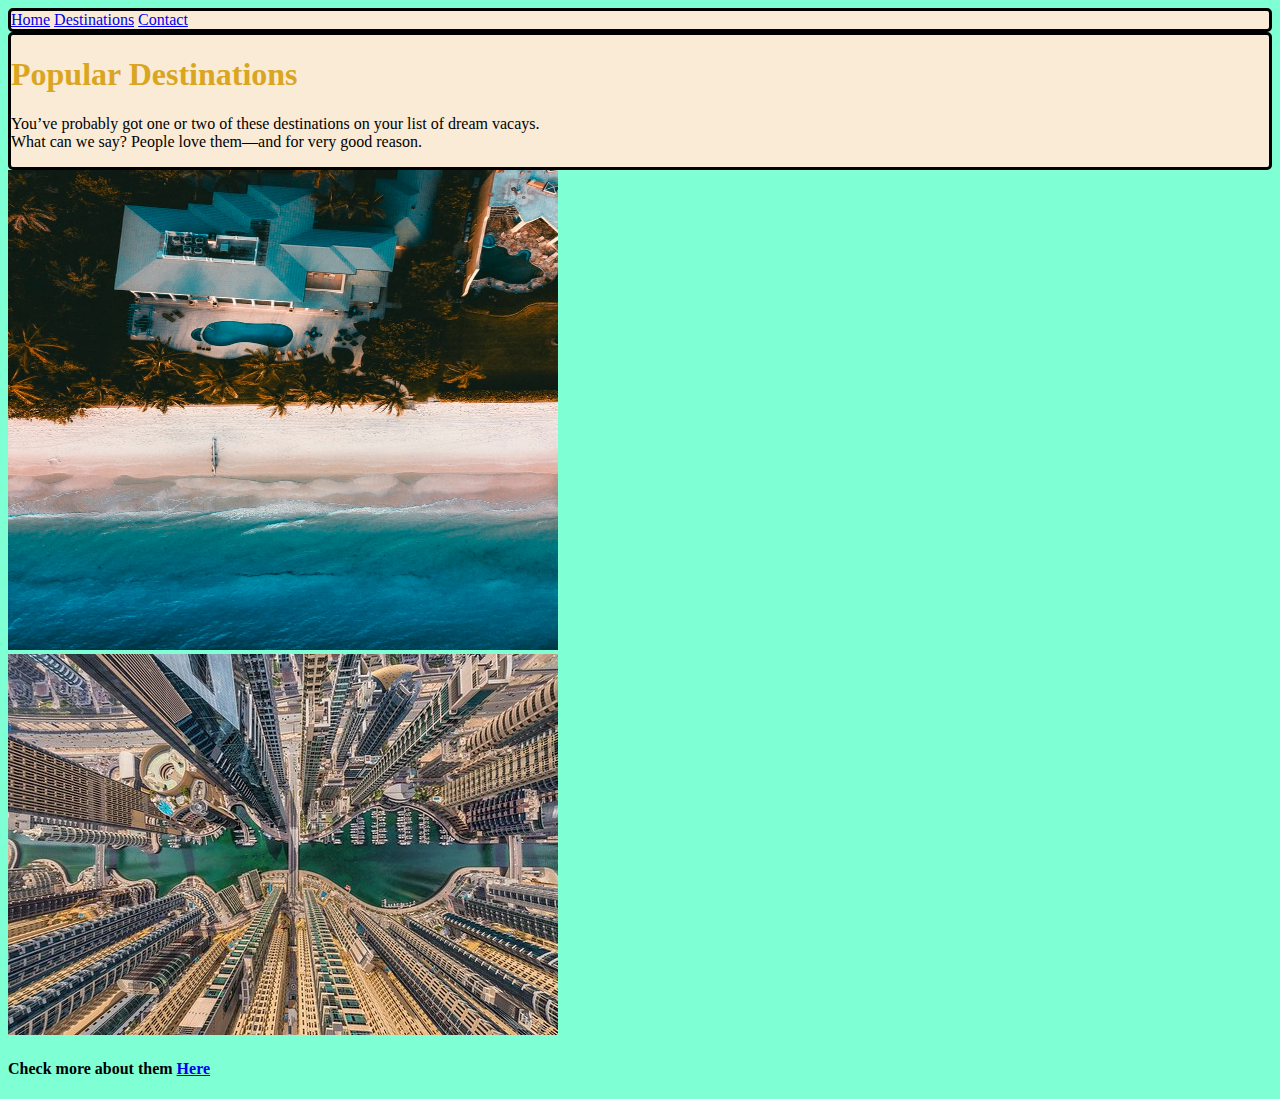
==== index.html @ 0187fd26 "beginning of project" ====
<!DOCTYPE html>
<html lang="en">

<head>
    <meta charset="UTF-8">
    <meta http-equiv="X-UA-Compatible" content="IE=edge">
    <meta name="viewport" content="width=device-width, initial-scale=1.0">
    <title>Travel Agency</title>
    <link rel="stylesheet" href="styles.css">

</head>
<nav>
    <div>
        <a href="index.html"> Home</a>
        <a href="About.html"> Destinations</a>
        <a href="Contact.html"> Contact</a>
    </div>
</nav>

<body></body>
<div>
    <h1>Popular Destinations</h1>
    <p> You’ve probably got one or two of these
        destinations on your list of dream vacays.<br>
        What can we say? People love them—and for very good reason.</p>

</div>
<img src="./img/1.jpg" width="550px" height="480px" alt="Picture of beach"> <br>
<img src="./img/dubai.jpg" alt="Picture of Cancun">

<h4>
    Check more about them <a href="About.html">Here</a>
</h4>
</body>


</html>
---- styles.css ----
body {
    background-color: aquamarine;
}

h1 {
    color: goldenrod;
}

div {
    background-color: antiquewhite;
    border-style: solid;
    border-color: black;
    border-radius: 5px;
}

.shadow-test {
    text-shadow: gray 1px 1px;
}
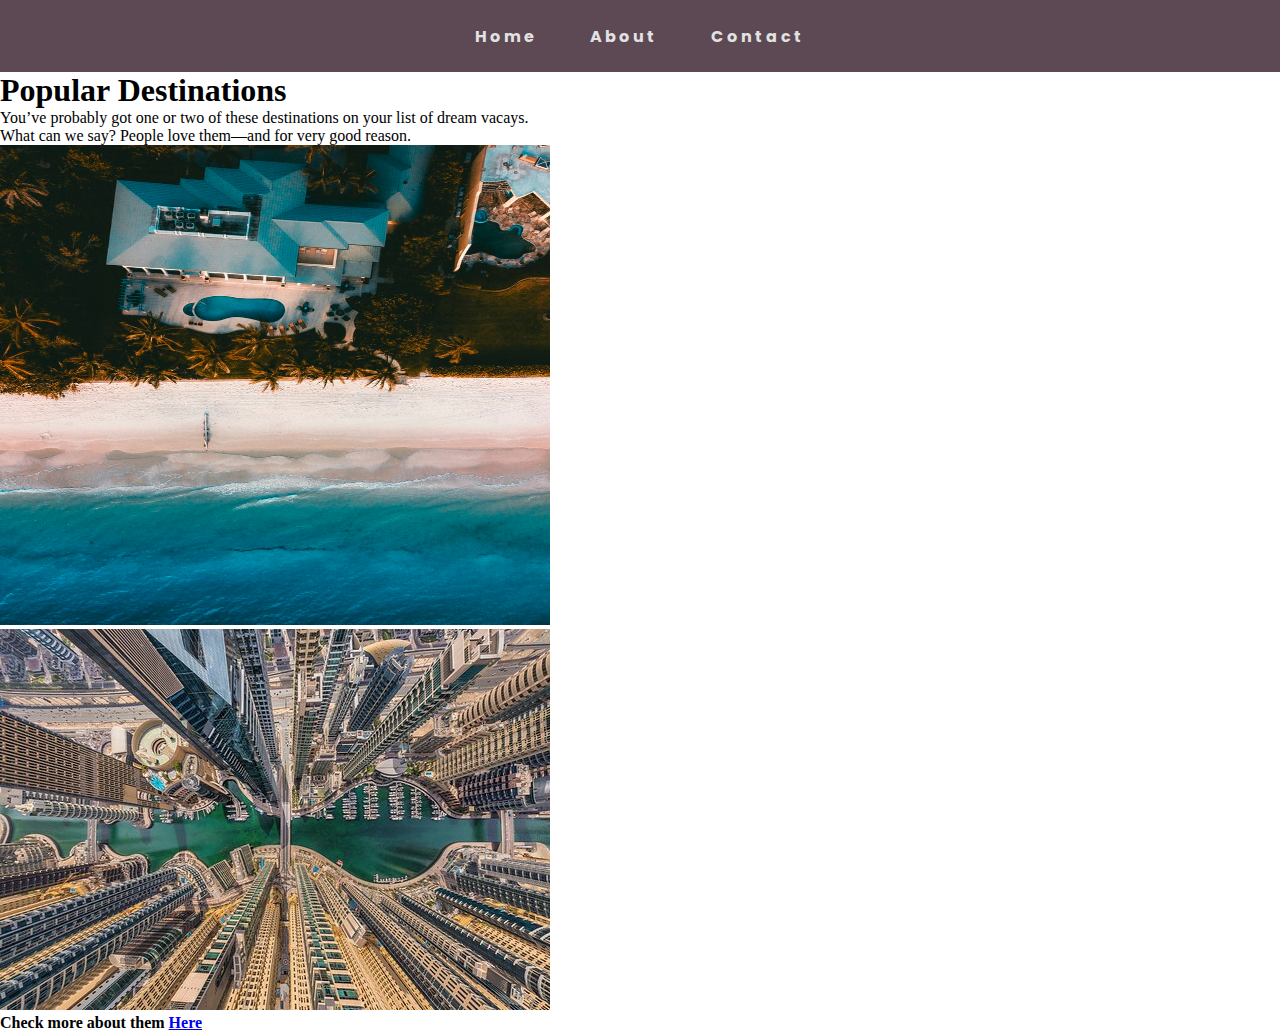
==== commit f1857331: "navigation bar styled" ====
--- a/index.html
+++ b/index.html
@@ -7,30 +7,43 @@
     <meta name="viewport" content="width=device-width, initial-scale=1.0">
     <title>Travel Agency</title>
     <link rel="stylesheet" href="styles.css">
+    <!-- <link href="https://fonts.googleapis.com/css2?family=Poppins:wght@100&display=swap" rel="stylesheet"> -->
+    <link href="https://fonts.googleapis.com/css2?family=Poppins:wght@100;200&display=swap" rel="stylesheet">
 
 </head>
-<nav>
+
+
+<body>
+
+    <!-- Creating navigation bar -->
+    <nav>
+        <ul class="nav-links">
+            <li><a href="./index.html">Home</a></li>
+            <li><a href="./About.html">About</a></li>
+            <li><a href="./Contact.html">Contact</a></li>
+        </ul>
+        <div class="burger">
+            <div class="line1"></div>
+            <div class="line2"></div>
+            <div class="line3"></div>
+        </div>
+    </nav>
+
+    <script src="index.js"></script>
+
     <div>
-        <a href="index.html"> Home</a>
-        <a href="About.html"> Destinations</a>
-        <a href="Contact.html"> Contact</a>
+        <h1>Popular Destinations</h1>
+        <p> You’ve probably got one or two of these
+            destinations on your list of dream vacays.<br>
+            What can we say? People love them—and for very good reason.</p>
+
     </div>
-</nav>
+    <img src="./img/1.jpg" width="550px" height="480px" alt="Picture of beach"> <br>
+    <img src="./img/dubai.jpg" alt="Picture of Cancun">
 
-<body></body>
-<div>
-    <h1>Popular Destinations</h1>
-    <p> You’ve probably got one or two of these
-        destinations on your list of dream vacays.<br>
-        What can we say? People love them—and for very good reason.</p>
-
-</div>
-<img src="./img/1.jpg" width="550px" height="480px" alt="Picture of beach"> <br>
-<img src="./img/dubai.jpg" alt="Picture of Cancun">
-
-<h4>
-    Check more about them <a href="About.html">Here</a>
-</h4>
+    <h4>
+        Check more about them <a href="About.html">Here</a>
+    </h4>
 </body>
 
 
--- a/styles.css
+++ b/styles.css
@@ -1,19 +1,103 @@
-
-body {
-    background-color: aquamarine;
+*{
+    margin: 0px;
+    padding: 0px;
+    box-sizing: border-box;
 }
 
-h1 {
-    color: goldenrod;
+nav{
+    display:flex;
+    justify-content: space-around;
+    align-items: center;
+    min-height: 8vh;
+    background-color: #5D4954;
+    font-family: 'Poppins', sans-serif;
+    
 }
 
-div {
-    background-color: antiquewhite;
-    border-style: solid;
-    border-color: black;
-    border-radius: 5px;
+.nav-links{
+    display: flex; 
+    justify-content: space-around;
+    width: 30%;
 }
 
-.shadow-test {
-    text-shadow: gray 1px 1px;
+.nav-links li{
+    list-style: none;
 }
+
+.nav-links a{
+    color: rgb(226, 226, 226);
+    text-decoration: 3px;
+    letter-spacing: 3px;
+    font-weight: bold;
+    font-size: 16px;
+}
+
+.burger {
+    display: none;
+    cursor: pointer;
+}
+
+.burger div{
+    width: 25px;
+    height: 3px;
+    background-color:rgb(226, 226, 226);
+    margin: 5px;
+    transition: all 0.5 ease;
+}
+
+@media screen and (max-width:1024px) {
+    .nav-links{ 
+        width: 60%;
+    }
+}
+
+
+@media screen and (max-width:768px) {
+    body{
+        overflow-x: hidden;
+    }
+    .nav-links{
+        position: absolute;
+        right: 0px;
+        height: 92vh;
+        top: 8vh;  
+        background-color: #5D4954;
+        display: flex;
+        flex-direction: column;
+        align-items: center;
+        width: 50%;
+        transform: translateX(100%);
+        transition: transform 0.5s ease-in;
+    }
+    .nav-links li{
+        opacity: 0;
+    }
+    .burger{
+        display: block;
+    }
+}
+
+.nav-active{
+    transform: translateX(0%);
+}
+
+@keyframes navLinkFade {
+    from{
+        opacity: 0;
+        transform: translateX(50px);
+    }
+    to{
+        opacity: 1;
+        transform: translateX(0px);
+    }
+}
+
+.toggle .line1{
+    transform: rotate(-45deg) translate(-5px,6px);
+}
+.toggle .line2{
+    opacity: 0;
+}
+.toggle .line3{
+    transform: rotate(45deg) translate(-5px,-6px);
+}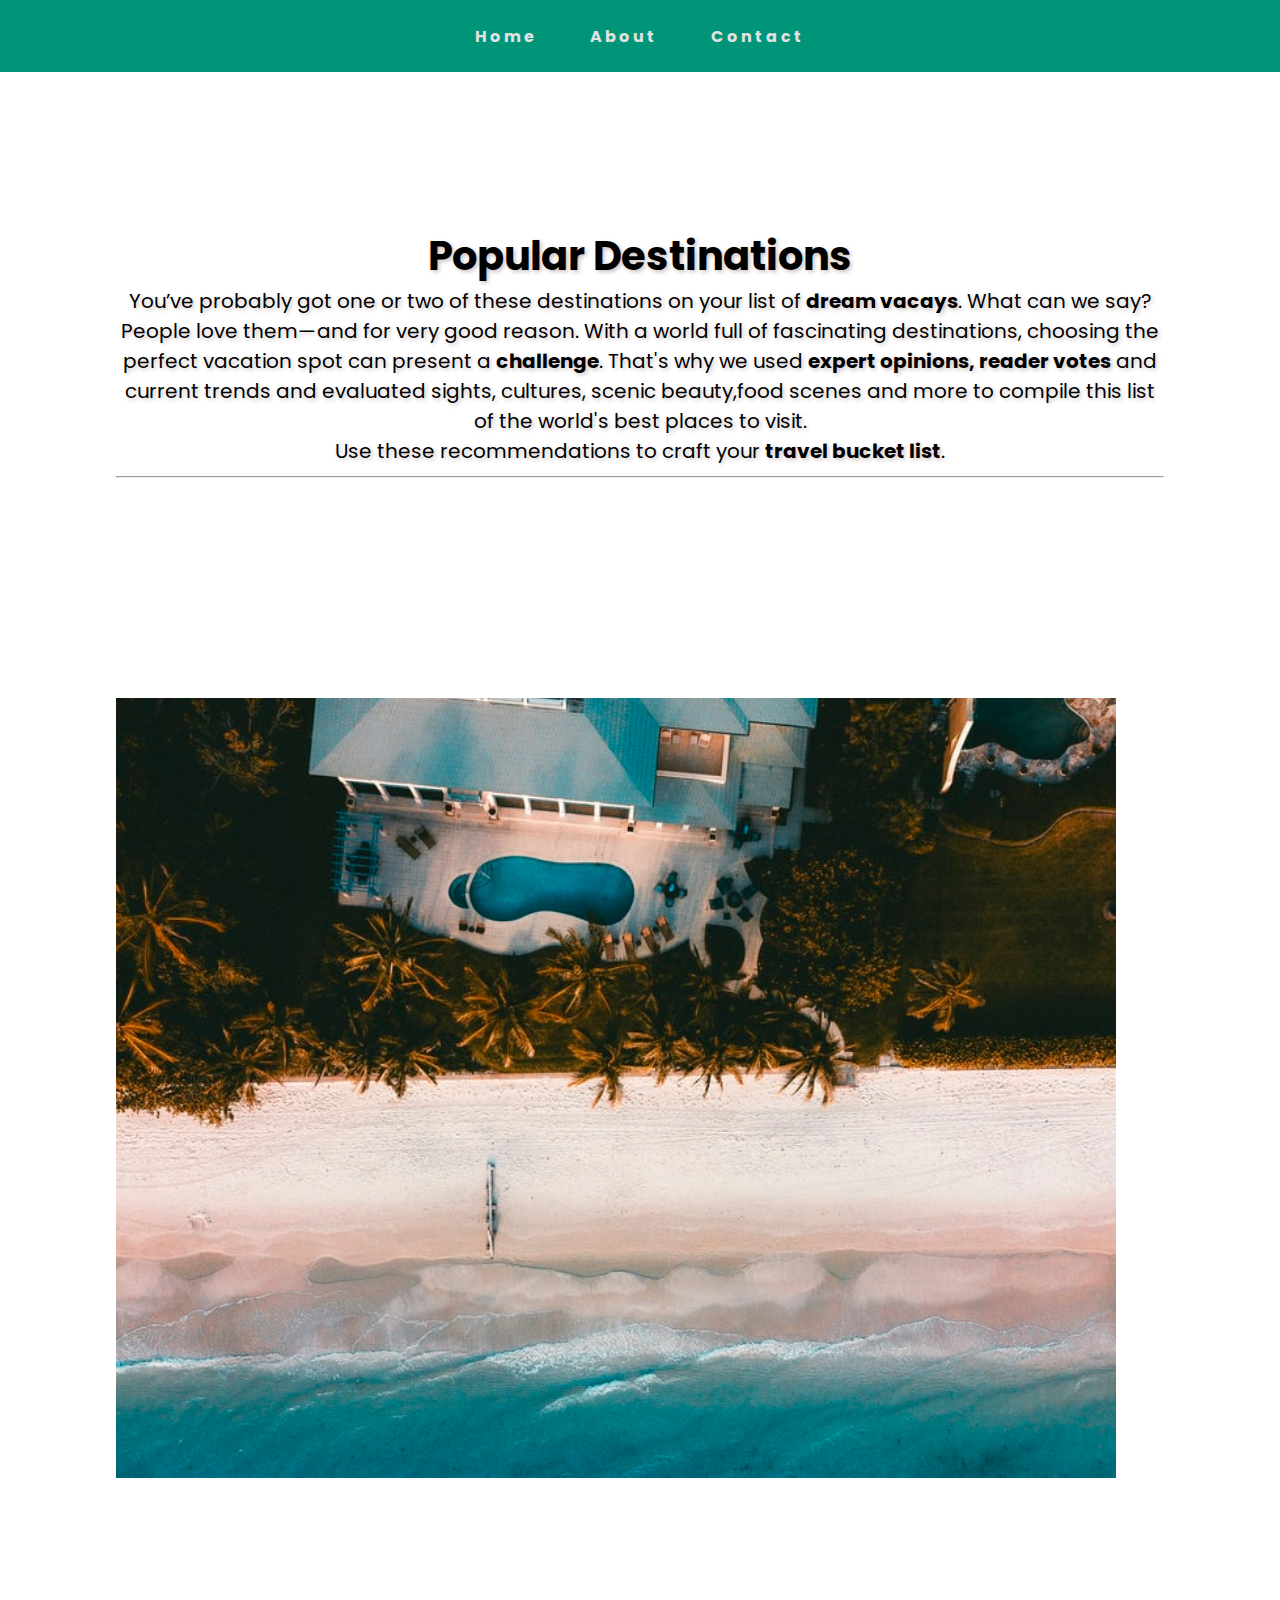
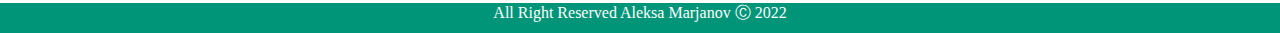
==== commit ce7098d5: "Css website" ====
--- a/index.html
+++ b/index.html
@@ -9,12 +9,13 @@
     <link rel="stylesheet" href="styles.css">
     <!-- <link href="https://fonts.googleapis.com/css2?family=Poppins:wght@100&display=swap" rel="stylesheet"> -->
     <link href="https://fonts.googleapis.com/css2?family=Poppins:wght@100;200&display=swap" rel="stylesheet">
-
+    <script src="index.js" defer></script>
 </head>
 
 
 <body>
-
+<div class="page-container">
+    <div class="content-wrap"> 
     <!-- Creating navigation bar -->
     <nav>
         <ul class="nav-links">
@@ -28,23 +29,38 @@
             <div class="line3"></div>
         </div>
     </nav>
+        <div class="wrapper">
+        <header>
+            <h2>Popular Destinations</h2>
+        </header>
+        <section>
+            <p> You’ve probably got one or two of these
+                destinations on your list of <strong>dream vacays</strong>.
+                What can we say? People love them—and for very good reason.
+                With a world full of fascinating destinations, choosing the perfect vacation spot can present a
+                <strong>challenge</strong>.
+                That's why we used <strong>expert opinions, reader votes</strong> and current trends and evaluated sights,
+                cultures, scenic beauty,food scenes and more
+                to compile this list of the world's best places to visit.<br>
+                Use these recommendations to craft your <strong>travel bucket list</strong>.
+            </p>
+            <hr class="title-underline">
+            <div class="image-container">
+                <img src="./img/1.jpg" alt="Picture of beach">
+                <img class="transition-image" src="./img/dubai.jpg" alt="Picture of Cancun">
+            </div> 
+        </section>
+    </div>
+    
+</div>
+</div>
 
-    <script src="index.js"></script>
+<footer id="footer">
+    All Right Reserved Aleksa Marjanov &#9400; 2022
+ </footer>
 
-    <div>
-        <h1>Popular Destinations</h1>
-        <p> You’ve probably got one or two of these
-            destinations on your list of dream vacays.<br>
-            What can we say? People love them—and for very good reason.</p>
-
-    </div>
-    <img src="./img/1.jpg" width="550px" height="480px" alt="Picture of beach"> <br>
-    <img src="./img/dubai.jpg" alt="Picture of Cancun">
-
-    <h4>
-        Check more about them <a href="About.html">Here</a>
-    </h4>
 </body>
 
 
+
 </html>--- a/styles.css
+++ b/styles.css
@@ -1,103 +1,396 @@
-*{
-    margin: 0px;
-    padding: 0px;
-    box-sizing: border-box;
-}
-
-nav{
-    display:flex;
-    justify-content: space-around;
+* {
+  margin: 0px;
+  padding: 0px;
+  box-sizing: border-box;
+  text-align: center;
+}
+
+div {
+  display: block;
+}
+html,
+body {
+  text-align: center;
+  padding-top: 100px;
+  min-height: 100vh;
+  margin: 0;
+  overflow-x: hidden;
+}
+
+.main {
+  position: absolute;
+  justify-content: center;
+  align-items: center;
+  margin-top: 10px;
+  width: 100vw;
+  display: grid;
+  grid-template-columns: repeat(auto-fill, minmax(300px, 300px));
+  column-gap: 10px;
+  row-gap: 10px;
+}
+
+img {
+  width: 300px;
+  height: 300px;
+  object-fit: cover;
+  object-position: center;
+}
+
+.page-container {
+  min-height: 100%;
+}
+
+.content-wrap {
+  overflow: auto;
+  padding-bottom: 50px;
+}
+
+nav {
+  z-index: 1;
+  margin-right: 0px;
+  position: fixed;
+  top: 0;
+  width: 100%;
+  display: flex;
+  justify-content: space-around;
+  align-items: center;
+  min-height: 8vh;
+  background-color: #009578;
+  font-family: "Poppins", sans-serif;
+}
+
+.nav-links {
+  display: flex;
+  justify-content: space-around;
+  width: 30%;
+}
+
+.nav-links li {
+  list-style: none;
+}
+
+.nav-links a {
+  color: rgb(226, 226, 226);
+  text-decoration: 3px;
+  letter-spacing: 3px;
+  font-weight: bold;
+  font-size: 16px;
+}
+
+.nav-links a:hover {
+  color: rgb(0, 0, 0);
+}
+
+.burger {
+  display: none;
+  cursor: pointer;
+}
+
+.burger div {
+  width: 25px;
+  height: 3px;
+  background-color: rgb(226, 226, 226);
+  margin: 5px;
+  transition: all 0.5 ease;
+}
+
+@media screen and (max-width: 1024px) {
+  .nav-links {
+    width: 60%;
+  }
+}
+
+@media screen and (max-width: 768px) {
+  body {
+    overflow-x: hidden;
+  }
+  .nav-links {
+    position: absolute;
+    right: 0px;
+    height: 92vh;
+    top: 8vh;
+    background-color: #009578;
+    display: flex;
+    flex-direction: column;
     align-items: center;
-    min-height: 8vh;
-    background-color: #5D4954;
-    font-family: 'Poppins', sans-serif;
-    
-}
-
-.nav-links{
-    display: flex; 
-    justify-content: space-around;
     width: 30%;
-}
-
-.nav-links li{
-    list-style: none;
-}
-
-.nav-links a{
-    color: rgb(226, 226, 226);
-    text-decoration: 3px;
-    letter-spacing: 3px;
-    font-weight: bold;
-    font-size: 16px;
-}
-
-.burger {
-    display: none;
-    cursor: pointer;
-}
-
-.burger div{
-    width: 25px;
-    height: 3px;
-    background-color:rgb(226, 226, 226);
-    margin: 5px;
-    transition: all 0.5 ease;
-}
-
-@media screen and (max-width:1024px) {
-    .nav-links{ 
-        width: 60%;
-    }
-}
-
-
-@media screen and (max-width:768px) {
-    body{
-        overflow-x: hidden;
-    }
-    .nav-links{
-        position: absolute;
-        right: 0px;
-        height: 92vh;
-        top: 8vh;  
-        background-color: #5D4954;
-        display: flex;
-        flex-direction: column;
-        align-items: center;
-        width: 50%;
-        transform: translateX(100%);
-        transition: transform 0.5s ease-in;
-    }
-    .nav-links li{
-        opacity: 0;
-    }
-    .burger{
-        display: block;
-    }
-}
-
-.nav-active{
-    transform: translateX(0%);
+    transform: translateX(100%);
+    transition: transform 0.5s ease-in;
+  }
+
+  .nav-links li {
+    opacity: 0;
+  }
+  .burger {
+    display: block;
+  }
+}
+
+.nav-active {
+  transform: translateX(0%);
 }
 
 @keyframes navLinkFade {
-    from{
-        opacity: 0;
-        transform: translateX(50px);
-    }
-    to{
-        opacity: 1;
-        transform: translateX(0px);
-    }
-}
-
-.toggle .line1{
-    transform: rotate(-45deg) translate(-5px,6px);
-}
-.toggle .line2{
+  from {
     opacity: 0;
-}
-.toggle .line3{
-    transform: rotate(45deg) translate(-5px,-6px);
-}+    transform: translateX(50px);
+  }
+  to {
+    opacity: 1;
+    transform: translateX(0px);
+  }
+}
+
+.toggle .line1 {
+  transform: rotate(-45deg) translate(-5px, 6px);
+}
+.toggle .line2 {
+  opacity: 0;
+}
+.toggle .line3 {
+  transform: rotate(45deg) translate(-5px, -6px);
+}
+
+/* Styling table */
+table {
+  justify-content: center;
+  align-items: center;
+  padding-top: 30%;
+  border-collapse: collapse;
+  width: 100%;
+}
+
+th,
+td {
+  padding: 8px;
+  text-align: left;
+  border-bottom: 1px solid black;
+}
+
+tr:nth-child(even) {
+  background-color: #afafaf;
+}
+
+tr:hover {
+  background-color: gray;
+}
+
+/* Image transition on index page */
+.image-container {
+  height: 800px;
+  width: 1000px;
+  position: relative;
+  margin-top: 200px;
+  margin-bottom: 5rem;
+}
+
+.image-container img {
+  padding-top: 2%;
+  width: 100%;
+  height: 100%;
+}
+
+.transition-image {
+  position: absolute;
+  top: 0px;
+  left: 0px;
+  opacity: 0;
+  transition: ease 0.5s;
+}
+
+.transition-image:hover {
+  opacity: 1;
+}
+
+@media screen and (max-width: 768px) {
+  .image-container {
+    width: 100%;
+    overflow-x: hidden;
+  }
+  html,
+  body {
+    overflow-x: hidden;
+  }
+}
+/* Positioning h1 header in index.html */
+.wrapper,
+.contact,
+.title {
+  display: block;
+  padding-top: 2%;
+  font-family: "Poppins", sans-serif;
+  color: black;
+  text-shadow: 0.1em 0.1em 0.2em rgb(206, 193, 193);
+  padding: 2%;
+  margin: 0 auto;
+  width: 100%;
+  justify-content: center;
+  align-items: center;
+  background-color: white;
+}
+
+.wrapper {
+  height: 100%;
+  font-size: 20px;
+  max-width: 100%;
+  text-align: left;
+  width: 1100px;
+}
+.wrapper h2 {
+  font-size: 40px;
+}
+
+.wrapper p {
+  font-size: 20px;
+}
+.contact {
+  font-size: 35px;
+  height: 100%;
+}
+.title {
+  font-size: 25px;
+  height: 100%;
+}
+
+.section {
+  padding: 2rem 0;
+  text-align: center;
+  justify-content: center;
+  font-family: "Poppins", sans-serif;
+}
+
+.section p {
+  font-size: 20px;
+}
+
+.section {
+  display: block;
+}
+
+#footer {
+  background-color: #009578;
+  text-align: center;
+  color: white;
+  height: 30px;
+  margin-top: -30px;
+  clear: both;
+  position: sticky;
+  top: 100%;
+}
+
+input {
+  background-color: #eee;
+  border: none;
+  border-radius: 70px;
+  font-size: 1.6rem;
+  margin-bottom: 1.5rem;
+  margin-top: 1rem;
+  padding: 1.6rem 2rem;
+  width: 80%;
+}
+
+textarea {
+  background-color: #eee;
+  border: none;
+  border-radius: 70px;
+  font-size: 1.6rem;
+  margin-bottom: 1.5rem;
+  margin-top: 1rem;
+  padding: 1.6rem 2rem;
+  width: 80%;
+}
+
+input {
+  writing-mode: horizontal-tb !important;
+  color: -internal-light-dark(black, white);
+  letter-spacing: normal;
+  word-spacing: normal;
+  line-height: normal;
+  text-transform: none;
+  text-indent: 0px;
+  text-shadow: none;
+  display: inline-block;
+  text-align: start;
+  appearance: auto;
+  -webkit-rtl-ordering: logical;
+  cursor: text;
+  background-color: -internal-light-dark(rgb(255, 255, 255), rgb(59, 59, 59));
+  border-width: 2px;
+  border-style: inset;
+  border-color: -internal-light-dark(rgb(118, 118, 118), rgb(133, 133, 133));
+  border-image: initial;
+}
+
+@media (max-width: 768px) {
+  textarea,
+  input {
+    width: 80%;
+  }
+}
+form {
+  display: block;
+  margin: 0em;
+  margin-bottom: 60px;
+}
+.btn,
+a.btn {
+  background-color: #de5254;
+  border: 2px solid #de5254;
+  border-radius: 100px;
+  display: inline-block;
+  font-size: 1.6rem;
+  padding: 1.25rem 3rem;
+  text-align: center;
+  text-transform: uppercase;
+  transition: background-color 0.25s;
+  width: 200px;
+  padding-bottom: 70%px;
+}
+
+.btn,
+.btn:visited,
+a.btn,
+a.btn:visited {
+  color: #f9f9f9;
+  text-decoration: none;
+}
+
+.btn:hover,
+a.btn:hover {
+  background-color: #d24b4e;
+  cursor: pointer;
+  text-decoration: none;
+  -webkit-transform: translateY(-1px);
+  transform: translateY(-1px);
+}
+
+button {
+  appearance: auto;
+  writing-mode: horizontal-tb !important;
+  text-rendering: auto;
+  color: -internal-light-dark(black, white);
+  letter-spacing: normal;
+  word-spacing: normal;
+  line-height: normal;
+  text-indent: 0px;
+  text-shadow: none;
+  align-items: flex-start;
+  cursor: default;
+  margin: 0em;
+}
+
+hr {
+  border-top: 1px solid #eee;
+  margin-bottom: 30px;
+}
+hr {
+  display: block;
+  unicode-bidi: isolate;
+  margin-block-start: 0.5em;
+  margin-block-end: 0.5em;
+  margin-inline-start: auto;
+  margin-inline-end: auto;
+  overflow: hidden;
+  border-style: inset;
+  border-width: 1px;
+}
